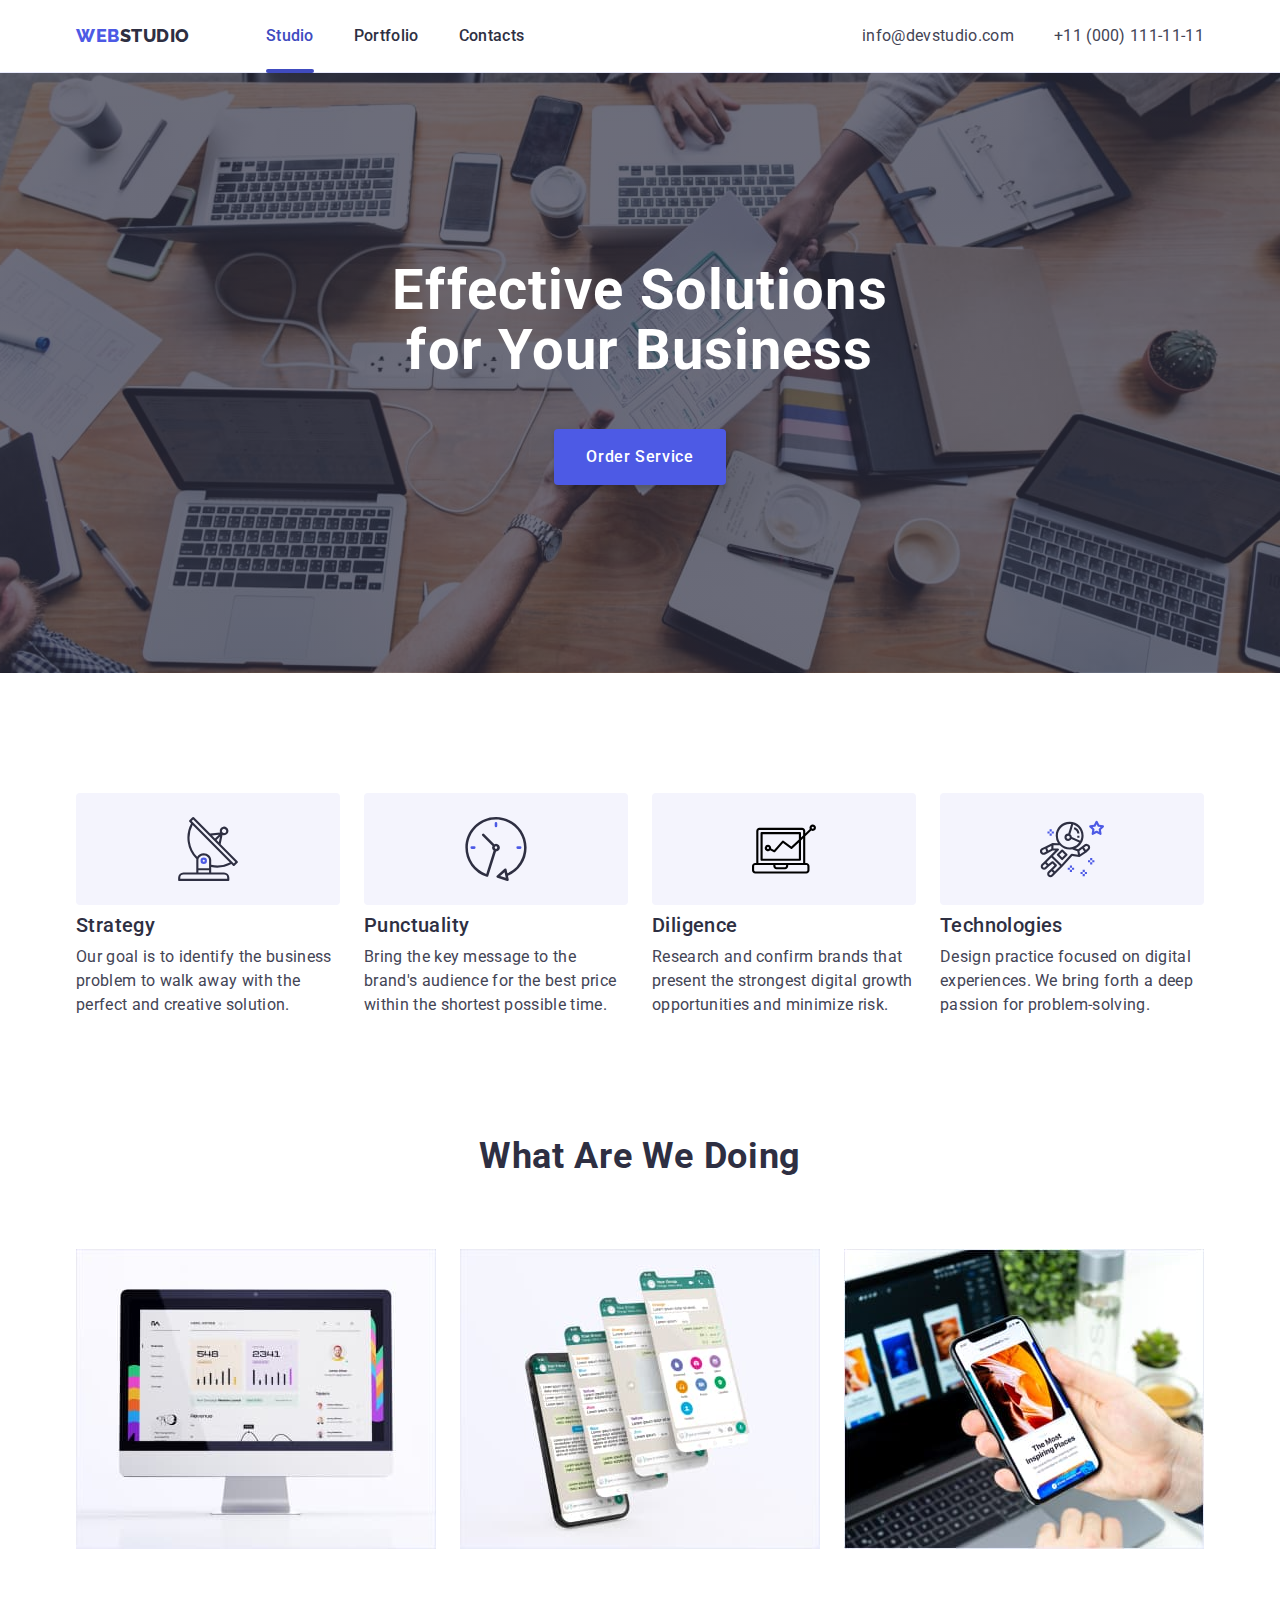
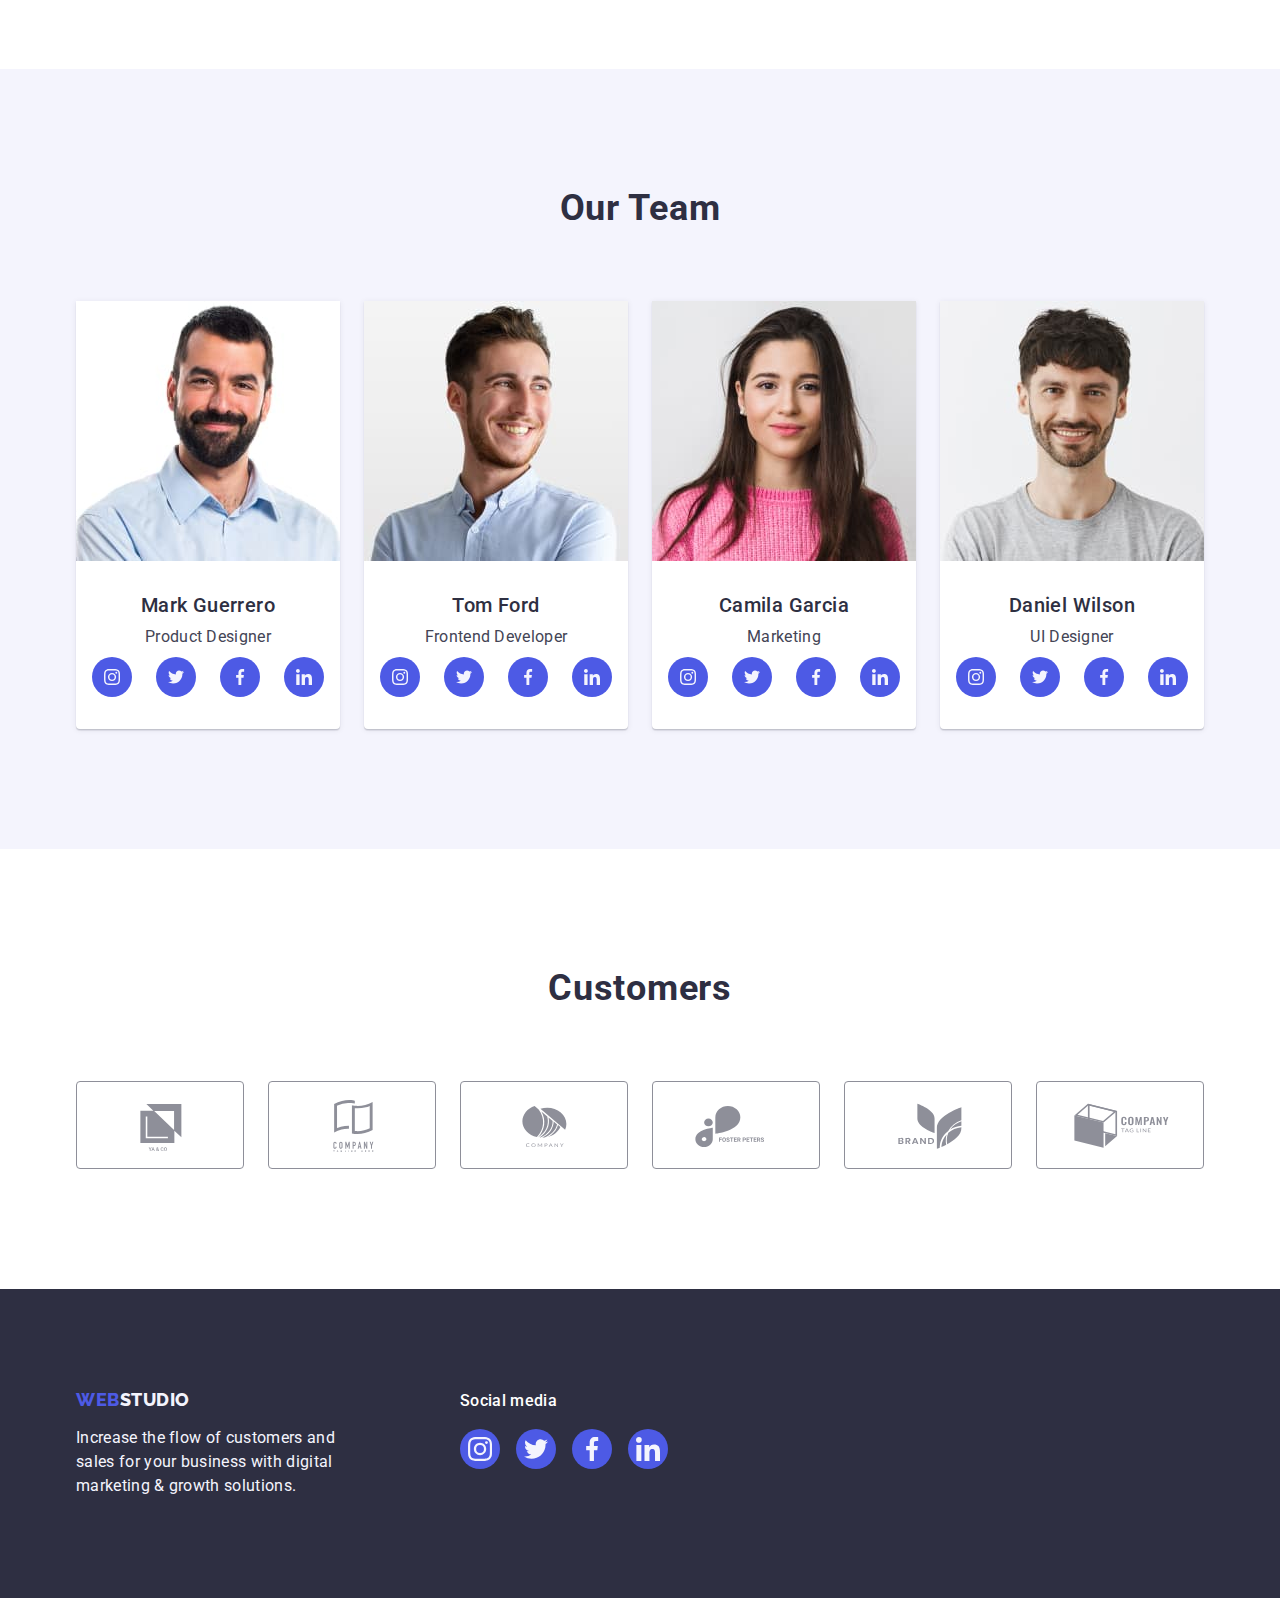
==== index.html @ ff5aa091 "Initial commit" ====
<!DOCTYPE html>
<html lang="en">
  <head>
    <meta charset="UTF-8" />
    <meta name="viewport" content="width=device-width, initial-scale=1.0" />
    <link
      href="https://cdn.jsdelivr.net/npm/modern-normalize@2.0.0/modern-normalize.min.css"
      rel="stylesheet"
    />
    <link rel="preconnect" href="https://fonts.googleapis.com" />
    <link rel="preconnect" href="https://fonts.gstatic.com" crossorigin />
    <link
      href="https://fonts.googleapis.com/css2?family=Raleway:wght@800&family=Roboto:wght@400;500;700;900&display=swap"
      rel="stylesheet"
    />
    <link rel="stylesheet" href="./css/styles.css" />
    <title>Main Page</title>
  </head>
  <body>
    <header class="top-line">
      <div class="container navigation-container">
        <nav class="navigation">
          <a href="./index.html" class="logo link"
            >Web<span class="logo-change">Studio</span></a
          >
          <ul class="page-nav list">
            <li><a href="./index.html" class="link current">Studio</a></li>
            <li><a href="./portfolio.html" class="link">Portfolio</a></li>
            <li><a href="" class="link">Contacts</a></li>
          </ul>
        </nav>
        <address class="header-adres">
          <ul class="contacts list">
            <li>
              <a href="mailto:info@devstudio.com" class="link"
                >info@devstudio.com</a
              >
            </li>
            <li>
              <a href="tel:+110001111111" class="link">+11 (000) 111-11-11</a>
            </li>
          </ul>
        </address>
      </div>
    </header>
    <main>
      <section class="main-section">
        <div class="container">
          <h1 class="main-title">Effective Solutions for Your Business</h1>
          <button type="button" class="main-button" data-modal-open>
            Order Service
          </button>
        </div>
      </section>
      <section class="prof-section">
        <div class="container">
          <h2 class="visually-hidden">Advantages</h2>
          <ul class="prof-list list">
            <li class="prof-item">
              <div class="adv-icon-container">
                <svg class="adv-icon" width="64" height="64">
                  <use href="./images/icons.svg#icon-antenna"></use>
                </svg>
              </div>
              <h3 class="prof-title">Strategy</h3>
              <p class="prof-text">
                Our goal is to identify the business problem to walk away with
                the perfect and creative solution.
              </p>
            </li>
            <li class="prof-item">
              <div class="adv-icon-container">
                <svg class="adv-icon" width="64" height="64">
                  <use href="./images/icons.svg#icon-clock"></use>
                </svg>
              </div>
              <h3 class="prof-title">Punctuality</h3>
              <p class="prof-text">
                Bring the key message to the brand's audience for the best price
                within the shortest possible time.
              </p>
            </li>
            <li class="prof-item">
              <div class="adv-icon-container">
                <svg class="adv-icon" width="64" height="64">
                  <use href="./images/icons.svg#icon-vector"></use>
                </svg>
              </div>
              <h3 class="prof-title">Diligence</h3>
              <p class="prof-text">
                Research and confirm brands that present the strongest digital
                growth opportunities and minimize risk.
              </p>
            </li>
            <li class="prof-item">
              <div class="adv-icon-container">
                <svg class="adv-icon" width="64" height="64">
                  <use href="./images/icons.svg#icon-astronaut"></use>
                </svg>
              </div>
              <h3 class="prof-title">Technologies</h3>
              <p class="prof-text">
                Design practice focused on digital experiences. We bring forth a
                deep passion for problem-solving.
              </p>
            </li>
          </ul>
        </div>
      </section>
      <section class="section-projects">
        <div class="container">
          <h2 class="title">What are we doing</h2>
          <ul class="projects-list list">
            <li class="projects-item">
              <img
                src="./images/img1.jpg"
                alt="computer"
                width="360"
                height="300"
              />
            </li>
            <li class="projects-item">
              <img
                src="./images/img2.jpg"
                alt="telephone"
                width="360"
                height="300"
              />
            </li>
            <li class="projects-item">
              <img
                src="./images/img3.jpg"
                alt="telephone"
                width="360"
                height="300"
              />
            </li>
          </ul>
        </div>
      </section>
      <section class="section-our-team">
        <div class="container">
          <h2 class="title">Our Team</h2>
          <ul class="our-team-list list">
            <li class="our-team-item">
              <img
                src="./images/teamcard1.jpg"
                alt="mark"
                width="264"
                height="260"
              />
              <div class="team-container">
                <h3 class="team-title">Mark Guerrero</h3>
                <p class="our-team-text">Product Designer</p>
                <ul class="team-sm-list list">
                  <li class="team-sm-item">
                    <a href="" class="link">
                      <svg class="icon" width="16" height="16">
                        <use
                          href="./images/icons.svg#icon-instagram-logo"
                        ></use>
                      </svg>
                    </a>
                  </li>
                  <li class="team-sm-item">
                    <a href="" class="link">
                      <svg class="icon" width="16" height="16">
                        <use href="./images/icons.svg#icon-twitter-logo"></use>
                      </svg>
                    </a>
                  </li>
                  <li class="team-sm-item">
                    <a href="" class="link">
                      <svg class="icon" width="16" height="16">
                        <use href="./images/icons.svg#icon-facebook-logo"></use>
                      </svg>
                    </a>
                  </li>
                  <li class="team-sm-item">
                    <a href="" class="link">
                      <svg class="icon" width="16" height="16">
                        <use href="./images/icons.svg#icon-linkedin-logo"></use>
                      </svg>
                    </a>
                  </li>
                </ul>
              </div>
            </li>
            <li class="our-team-item">
              <img
                src="./images/teamcard2.jpg"
                alt="tom"
                width="264"
                height="260"
              />
              <div class="team-container">
                <h3 class="team-title">Tom Ford</h3>
                <p class="our-team-text">Frontend Developer</p>
                <ul class="team-sm-list list">
                  <li class="team-sm-item">
                    <a href="" class="link">
                      <svg class="icon" width="16" height="16">
                        <use
                          href="./images/icons.svg#icon-instagram-logo"
                        ></use>
                      </svg>
                    </a>
                  </li>
                  <li class="team-sm-item">
                    <a href="" class="link">
                      <svg class="icon" width="16" height="16">
                        <use href="./images/icons.svg#icon-twitter-logo"></use>
                      </svg>
                    </a>
                  </li>
                  <li class="team-sm-item">
                    <a href="" class="link">
                      <svg class="icon" width="16" height="16">
                        <use href="./images/icons.svg#icon-facebook-logo"></use>
                      </svg>
                    </a>
                  </li>
                  <li class="team-sm-item">
                    <a href="" class="link">
                      <svg class="icon" width="16" height="16">
                        <use href="./images/icons.svg#icon-linkedin-logo"></use>
                      </svg>
                    </a>
                  </li>
                </ul>
              </div>
            </li>
            <li class="our-team-item">
              <img
                src="./images/teamcard3.jpg"
                alt="camila"
                width="264"
                height="260"
              />
              <div class="team-container">
                <h3 class="team-title">Camila Garcia</h3>
                <p class="our-team-text">Marketing</p>
                <ul class="team-sm-list list">
                  <li class="team-sm-item">
                    <a href="" class="link">
                      <svg class="icon" width="16" height="16">
                        <use
                          href="./images/icons.svg#icon-instagram-logo"
                        ></use>
                      </svg>
                    </a>
                  </li>
                  <li class="team-sm-item">
                    <a href="" class="link">
                      <svg class="icon" width="16" height="16">
                        <use href="./images/icons.svg#icon-twitter-logo"></use>
                      </svg>
                    </a>
                  </li>
                  <li class="team-sm-item">
                    <a href="" class="link">
                      <svg class="icon" width="16" height="16">
                        <use href="./images/icons.svg#icon-facebook-logo"></use>
                      </svg>
                    </a>
                  </li>
                  <li class="team-sm-item">
                    <a href="" class="link">
                      <svg class="icon" width="16" height="16">
                        <use href="./images/icons.svg#icon-linkedin-logo"></use>
                      </svg>
                    </a>
                  </li>
                </ul>
              </div>
            </li>
            <li class="our-team-item">
              <img
                src="./images/teamcard4.jpg"
                alt="daniel"
                width="264"
                height="260"
              />
              <div class="team-container">
                <h3 class="team-title">Daniel Wilson</h3>
                <p class="our-team-text">UI Designer</p>
                <ul class="team-sm-list list">
                  <li class="team-sm-item">
                    <a href="" class="link">
                      <svg class="icon" width="16" height="16">
                        <use
                          href="./images/icons.svg#icon-instagram-logo"
                        ></use>
                      </svg>
                    </a>
                  </li>
                  <li class="team-sm-item">
                    <a href="" class="link">
                      <svg class="icon" width="16" height="16">
                        <use href="./images/icons.svg#icon-twitter-logo"></use>
                      </svg>
                    </a>
                  </li>
                  <li class="team-sm-item">
                    <a href="" class="link">
                      <svg class="icon" width="16" height="16">
                        <use href="./images/icons.svg#icon-facebook-logo"></use>
                      </svg>
                    </a>
                  </li>
                  <li class="team-sm-item">
                    <a href="" class="link">
                      <svg class="icon" width="16" height="16">
                        <use href="./images/icons.svg#icon-linkedin-logo"></use>
                      </svg>
                    </a>
                  </li>
                </ul>
              </div>
            </li>
          </ul>
        </div>
      </section>
      <section class="section-customers">
        <div class="container">
          <h2 class="title">Customers</h2>
          <ul class="customers-list list">
            <li class="customers-item">
              <a href="" class="link">
                <svg class="icon" width="104" height="56">
                  <use href="./images/icons.svg#icon-customer-1"></use>
                </svg>
              </a>
            </li>
            <li class="customers-item">
              <a href="" class="link">
                <svg class="icon" width="104" height="56">
                  <use href="./images/icons.svg#icon-customer-2"></use>
                </svg>
              </a>
            </li>
            <li class="customers-item">
              <a href="" class="link">
                <svg class="icon" width="104" height="56">
                  <use href="./images/icons.svg#icon-customer-3"></use>
                </svg>
              </a>
            </li>
            <li class="customers-item">
              <a href="" class="link">
                <svg class="icon" width="104" height="56">
                  <use href="./images/icons.svg#icon-customer-4"></use>
                </svg>
              </a>
            </li>
            <li class="customers-item">
              <a href="" class="link">
                <svg class="icon" width="104" height="56">
                  <use href="./images/icons.svg#icon-customer-5"></use>
                </svg>
              </a>
            </li>
            <li class="customers-item">
              <a href="" class="link">
                <svg class="icon" width="104" height="56">
                  <use href="./images/icons.svg#icon-customer-6"></use>
                </svg>
              </a>
            </li>
          </ul>
        </div>
      </section>
    </main>
    <footer class="bottom">
      <div class="father-footer-container container">
        <div class="footer-info-container">
          <a href="./index.html" class="logo link"
            >Web<span class="logo-change-footer">Studio</span></a
          >
          <p class="footer-text">
            Increase the flow of customers and sales for your business with
            digital marketing & growth solutions.
          </p>
        </div>
        <div class="footer-sm-container">
          <p class="footer-text change">Social media</p>
          <ul class="footer-sm-list list">
            <li class="footer-sm-item">
              <a href="" class="link">
                <svg class="icon" width="24" height="24">
                  <use href="./images/icons.svg#icon-instagram-logo"></use>
                </svg>
              </a>
            </li>
            <li class="footer-sm-item">
              <a href="" class="link">
                <svg class="icon" width="24" height="24">
                  <use href="./images/icons.svg#icon-twitter-logo"></use>
                </svg>
              </a>
            </li>
            <li class="footer-sm-item">
              <a href="" class="link">
                <svg class="icon" width="24" height="24">
                  <use href="./images/icons.svg#icon-facebook-logo"></use>
                </svg>
              </a>
            </li>
            <li class="footer-sm-item">
              <a href="" class="link">
                <svg class="icon" width="24" height="24">
                  <use href="./images/icons.svg#icon-linkedin-logo"></use>
                </svg>
              </a>
            </li>
          </ul>
        </div>
      </div>
    </footer>
    <div class="backdrop is-hidden" data-modal>
      <div class="modal">
        <button type="button" class="close-button" data-modal-close>
          <svg class="close-icon" width="8" height="8">
            <use href="./images/icons.svg#icon-close-black"></use>
          </svg>
        </button>
      </div>
    </div>
    <script src="./js/modal.js"></script>
  </body>
</html>
---- css/styles.css ----
body {
  font-family: "Roboto", sans-serif;
  color: #434455;
  background-color: var(--white-color);
  font-size: 16px;
  line-height: 1.5;
  letter-spacing: 0.02em;
}

:root {
  --cloud-color: #f4f4fd;
  --navy-color: #2e2f42;
  --white-color: #ffffff;
  --iris-color: #4d5ae5;
  --ocean-color: #404bbf;
  --corn-color: #e7e9fc;
  --light-slate-color: #8e8f99;
  --green-color: #31d0aa;
  --dairy-color: #fcfcfc;
}

p,
h1,
h2,
h3,
h4,
h5,
h6 {
  margin-top: 0;
  margin-bottom: 0;
}

ul {
  margin-top: 0;
  margin-bottom: 0;
  padding-left: 0;
}

img {
  display: block;
}

.container {
  width: 1158px;
  margin: 0 auto;
  padding-left: 15px;
  padding-right: 15px;
}

.navigation-container {
  display: flex;
  justify-content: space-between;
}

.top-line {
  border-bottom: 1px solid var(--corn-color);
  box-shadow: 0px 1px 6px 0px rgba(46, 47, 66, 0.08),
    0px 1px 1px 0px rgba(46, 47, 66, 0.16),
    0px 2px 1px 0px rgba(46, 47, 66, 0.08);
}

.navigation {
  display: flex;
  align-items: center;
}

.logo {
  font-family: "Raleway", sans-serif;
  font-weight: 800;
  font-size: 18px;
  line-height: 1.17;
  letter-spacing: 0.03em;
  text-transform: uppercase;
  text-decoration: none;
  color: var(--iris-color);
  display: flex;
  margin-right: 76px;
}

.logo-change {
  color: var(--navy-color);
}

.list {
  list-style: none;
  padding: 0;
  margin: 0;
}

.page-nav {
  display: flex;
  gap: 40px;
  margin: 0 auto;
}

.page-nav .link {
  font-weight: 500;
  font-style: normal;
  text-decoration: none;
  color: var(--navy-color);
  display: block;
  padding-top: 24px;
  padding-bottom: 24px;
  transition: color 250ms cubic-bezier(0.4, 0, 0.2, 1);
}

.page-nav .link:hover,
.page-nav .link:active,
.page-nav .link:focus {
  color: var(--ocean-color);
}

.page-nav .link.current {
  color: var(--ocean-color);
}

.current {
  position: relative;
}

.current::after {
  content: "";
  width: 100%;
  height: 4px;
  border-radius: 2px;
  position: absolute;
  bottom: -1px;
  background-color: var(--ocean-color);
  left: 0;
}

.header-adres {
  font-style: normal;
  display: flex;
}

.contacts {
  display: flex;
  gap: 40px;
}

.contacts .link {
  font-style: normal;
  text-decoration: none;
  color: #434455;
  display: block;
  padding-top: 24px;
  padding-bottom: 24px;
  transition: color 250ms cubic-bezier(0.4, 0, 0.2, 1);
}

.contacts .link:hover,
.contacts .link:active,
.contacts .link:focus {
  color: var(--ocean-color);
}

.bottom {
  background-color: var(--navy-color);
  padding-top: 100px;
  padding-bottom: 100px;
}

.bottom .logo {
  display: inline-block;
  margin-bottom: 16px;
  margin-right: 0;
}

.logo-change-footer {
  color: var(--cloud-color);
}

.footer-text {
  color: var(--cloud-color);
  display: flex;
  width: 264px;
  flex-direction: column;
  flex-shrink: 0;
}

.father-footer-container {
  display: flex;
  align-items: baseline;
}

.footer-info-container {
  margin-right: 120px;
}

.footer-sm-container .change {
  font-weight: 500;
  color: var(--white-color);
  margin-bottom: 16px;
}

.footer-sm-list {
  display: flex;
  gap: 16px;
}

.footer-sm-list .link {
  display: flex;
  justify-content: center;
  align-items: center;
  width: 40px;
  height: 40px;
  border-radius: 50%;
  background-color: var(--iris-color);
  transition: background-color 250ms cubic-bezier(0.4, 0, 0.2, 1);
}

.footer-sm-list .icon {
  fill: var(--cloud-color);
}

.footer-sm-list .link:hover,
.footer-sm-list .link:focus {
  background-color: var(--green-color);
}

.backdrop.is-hidden {
  visibility: hidden;
  opacity: 0;
  pointer-events: none;
}

.backdrop {
  position: fixed;
  top: 0;
  left: 0;
  width: 100%;
  height: 100%;
  opacity: 1;
  background-color: rgba(46, 47, 66, 0.4);
  transition: opacity 250ms cubic-bezier(0.4, 0, 0.2, 1),
    visibility 250ms cubic-bezier(0.4, 0, 0.2, 1);
  visibility: visible;
}

.modal {
  position: absolute;
  top: 50%;
  left: 50%;
  transform: translate(-50%, -50%) scale(1);
  width: 408px;
  min-height: 584px;
  background-color: var(--dairy-color);
  box-shadow: 0px 2px 1px 0px rgba(0, 0, 0, 0.2),
    0px 1px 3px 0px rgba(0, 0, 0, 0.12), 0px 1px 1px 0px rgba(0, 0, 0, 0.14);
  border-radius: 4px;
  transition: transform 250ms cubic-bezier(0.4, 0, 0.2, 1);
}

.close-button {
  position: absolute;
  top: 24px;
  right: 24px;
  width: 24px;
  height: 24px;
  border-radius: 50%;
  display: flex;
  align-items: center;
  justify-content: center;
  background-color: var(--corn-color);
  border: 1px solid rgba(0, 0, 0, 0.1);
  padding: 0;
  cursor: pointer;
  transition: background-color 250ms cubic-bezier(0.4, 0, 0.2, 1),
    border 250ms cubic-bezier(0.4, 0, 0.2, 1);
}

.close-button:is(:hover, :focus) {
  background-color: var(--ocean-color);
  border: none;
  fill: var(--white-color);
}

.close-icon {
  transition: fill 250ms cubic-bezier(0.4, 0, 0.2, 1);
}

.main-section {
  background-image: linear-gradient(
      rgba(46, 47, 66, 0.7),
      rgba(46, 47, 66, 0.7)
    ),
    url(../images/people-office.jpg);
  background-repeat: no-repeat;
  background-position: center;
  background-size: cover;
  margin: 0 auto;
  background-color: var(--navy-color);
  padding-top: 188px;
  padding-bottom: 188px;
  max-width: 1440px;
}

.main-title {
  font-size: 56px;
  font-weight: 700;
  line-height: 1.07;
  letter-spacing: 0.02em;
  text-align: center;
  color: var(--white-color);
  display: flex;
  max-width: 496px;
  flex-direction: column;
  flex-shrink: 0;
  margin: 0 auto;
  margin-bottom: 48px;
}

.main-button {
  font-weight: 500;
  letter-spacing: 0.04em;
  line-height: 1.5;
  color: var(--white-color);
  background-color: var(--iris-color);
  cursor: pointer;
  display: block;
  min-width: 169px;
  padding: 16px 32px;
  border: none;
  border-radius: 4px;
  box-shadow: 0px 4px 4px 0px rgba(0, 0, 0, 0.15);
  margin: 0 auto;
  transition: background-color 250ms cubic-bezier(0.4, 0, 0.2, 1);
}

.main-button:hover,
.main-button:focus {
  background-color: var(--ocean-color);
}

.prof-list {
  display: flex;
  gap: 24px;
}

.prof-item {
  width: calc((100% - 72px) / 4);
}

.prof-section {
  padding-top: 120px;
  padding-bottom: 120px;
}

.visually-hidden {
  position: absolute;
  overflow: hidden;
  clip: rect(0 0 0 0);
  clip-path: inset(100%);
  white-space: nowrap;
  width: 1px;
  height: 1px;
  margin: -1px;
  padding: 0;
  border: 0;
}

.adv-icon-container {
  display: flex;
  justify-content: center;
  align-items: center;
  height: 112px;
  border-radius: 4px;
  background-color: var(--cloud-color);
  margin-bottom: 8px;
}

.prof-title {
  font-size: 20px;
  font-weight: 500;
  line-height: 1.2;
  letter-spacing: 0.02em;
  color: var(--navy-color);
  margin-bottom: 8px;
}

.section-projects {
  padding-bottom: 120px;
}

.projects-list {
  display: flex;
  gap: 24px;
}

.projects-item {
  width: calc((100% - 48px) / 3);
}

.section-projects .title {
  font-size: 36px;
  font-weight: 700;
  line-height: 1.11;
  letter-spacing: 0.02em;
  text-transform: capitalize;
  color: var(--navy-color);
  text-align: center;
  margin-bottom: 72px;
}

.section-our-team {
  background-color: var(--cloud-color);
  padding-top: 120px;
  padding-bottom: 120px;
}

.section-our-team .title {
  font-size: 36px;
  font-weight: 700;
  line-height: 1.11;
  letter-spacing: 0.02em;
  text-transform: capitalize;
  color: var(--navy-color);
  text-align: center;
  margin-bottom: 72px;
}

.our-team-list {
  display: flex;
  gap: 24px;
}

.our-team-item {
  width: calc((100% - 72px) / 4);
  background-color: var(--white-color);
  border-radius: 0px 0px 4px 4px;
  box-shadow: 0px 2px 1px 0px rgba(46, 47, 66, 0.08),
    0px 1px 1px 0px rgba(46, 47, 66, 0.16),
    0px 1px 6px 0px rgba(46, 47, 66, 0.08);
}

.team-container {
  padding: 32px 0;
}

.team-title {
  font-size: 20px;
  font-weight: 500;
  line-height: 1.2;
  letter-spacing: 0.02em;
  color: var(--navy-color);
  text-align: center;
  margin-bottom: 8px;
}

.our-team-text {
  text-align: center;
  margin-bottom: 8px;
}

.team-sm-list {
  display: flex;
  gap: 24px;
  justify-content: center;
}

.team-sm-list .link {
  display: flex;
  justify-content: center;
  align-items: center;
  width: 40px;
  height: 40px;
  border-radius: 50%;
  background-color: var(--iris-color);
  transition: background-color 250ms cubic-bezier(0.4, 0, 0.2, 1);
}

.team-sm-list .link:hover,
.team-sm-list .link:focus {
  background-color: var(--ocean-color);
}

.team-sm-list .icon {
  fill: var(--cloud-color);
}

.section-customers {
  padding-top: 120px;
  padding-bottom: 120px;
}

.section-customers .title {
  font-size: 36px;
  font-weight: 700;
  line-height: 1.11;
  letter-spacing: 0.02em;
  text-transform: capitalize;
  color: var(--navy-color);
  text-align: center;
  margin-bottom: 72px;
}

.customers-list {
  display: flex;
  gap: 24px;
}

.customers-list .link {
  display: flex;
  justify-content: center;
  align-items: center;
  width: 168px;
  height: 88px;
  border-radius: 4px;
  color: var(--light-slate-color);
  border: 1px solid var(--light-slate-color);
  transition: border-color 250ms cubic-bezier(0.4, 0, 0.2, 1),
    color 250ms cubic-bezier(0.4, 0, 0.2, 1);
}

.customers-list .link:hover,
.customers-list .link:focus {
  border: 1px solid var(--ocean-color);
  color: var(--ocean-color);
}

.customers-list .icon {
  fill: currentColor;
  transition: fill 250ms cubic-bezier(0.4, 0, 0.2, 1);
}

.customers-list .link:is(:hover, :focus) .icon {
  fill: var(--ocean-color);
}

.section-portfolio {
  padding-top: 96px;
  padding-bottom: 120px;
}

.portfolio-button-list {
  display: flex;
  justify-content: center;
  gap: 24px;
  margin-bottom: 72px;
}

.portfolio-button {
  font-weight: 500;
  letter-spacing: 0.04em;
  line-height: 1.5;
  color: var(--iris-color);
  text-align: center;
  cursor: pointer;
  background-color: var(--cloud-color);
  padding: 12px 24px;
  border: 1px solid var(--corn-color);
  border-radius: 4px;
  transition: color 250ms cubic-bezier(0.4, 0, 0.2, 1),
    background-color 250ms cubic-bezier(0.4, 0, 0.2, 1),
    border-color 250ms cubic-bezier(0.4, 0, 0.2, 1),
    box-shadow 250ms cubic-bezier(0.4, 0, 0.2, 1);
}

.portfolio-button:hover,
.portfolio-button:active,
.portfolio-button:focus {
  color: var(--white-color);
  background-color: var(--ocean-color);
  border: 1px solid transparent;
  box-shadow: 0px 2px 2px 0px rgba(0, 0, 0, 0.12),
    0px 2px 1px 0px rgba(0, 0, 0, 0.08), 0px 3px 1px 0px rgba(0, 0, 0, 0.1);
}

.portfolio-app-list {
  display: flex;
  flex-wrap: wrap;
  row-gap: 48px;
  column-gap: 24px;
}

.portfolio-app-item {
  width: calc((100% - 48px) / 3);
}

.portfolio-link {
  transition: box-shadow 250ms cubic-bezier(0.4, 0, 0.2, 1);
  display: block;
  background-color: var(--white-color);
}

.portfolio-link:is(:hover, :focus) {
  box-shadow: 0px 2px 1px 0px rgba(46, 47, 66, 0.08),
    0px 1px 1px 0px rgba(46, 47, 66, 0.16),
    0px 1px 6px 0px rgba(46, 47, 66, 0.08);
}

.overlay {
  position: relative;
  overflow: hidden;
}

.text-overlay {
  color: var(--cloud-color);
  padding: 40px 32px;
  position: absolute;
  top: 0;
  left: 0;
  width: 100%;
  height: 100%;
  transform: translateY(100%);
  transition: transform 250ms cubic-bezier(0.4, 0, 0.2, 1);
  background-color: var(--iris-color);
}

.portfolio-link:is(:hover, :focus) .text-overlay {
  transform: translateY(0);
}

.app-container {
  padding: 32px 16px;
  border: 1px solid var(--corn-color);
  border-top: none;
}

.portfolio-title {
  font-size: 20px;
  font-weight: 500;
  line-height: 1.2;
  letter-spacing: 0.02em;
  color: var(--navy-color);
  margin-bottom: 8px;
}

.portfolio-app-item .link {
  text-decoration: none;
}

.portfolio-text {
  color: #434455;
}
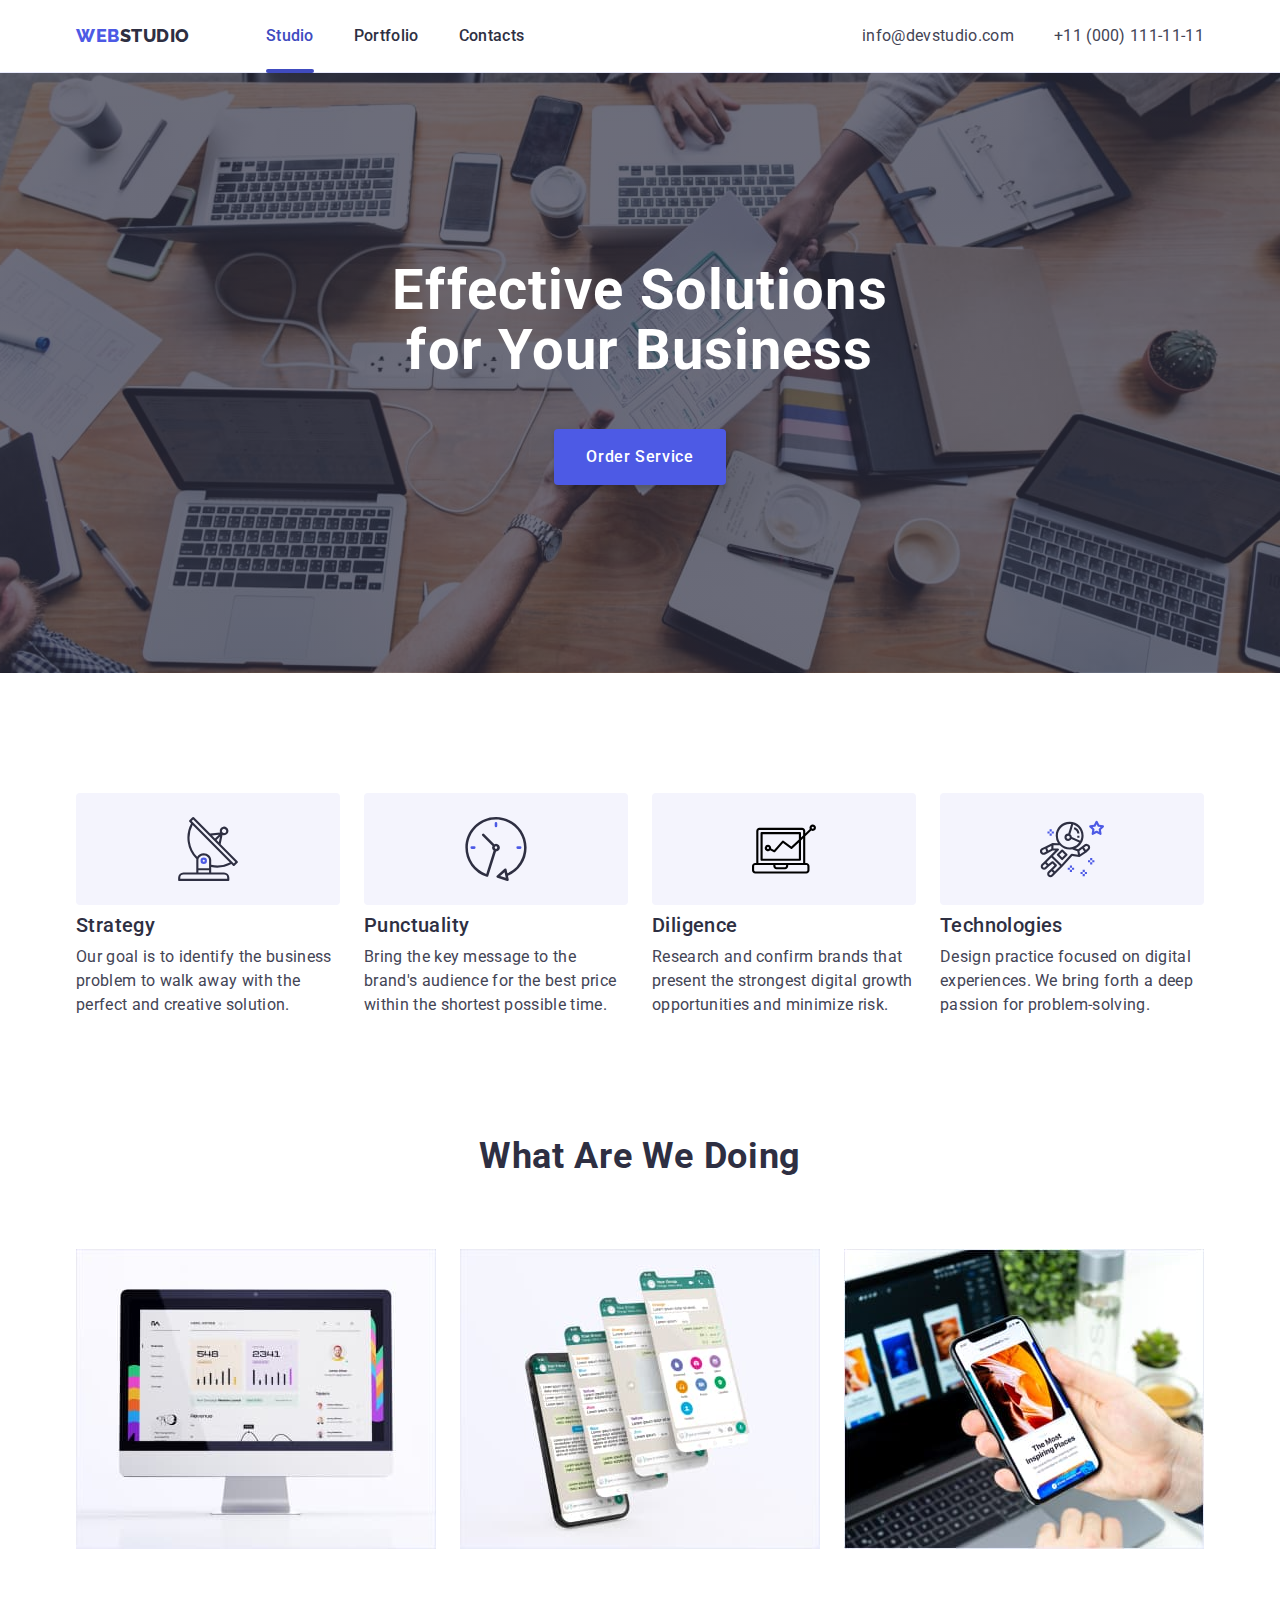
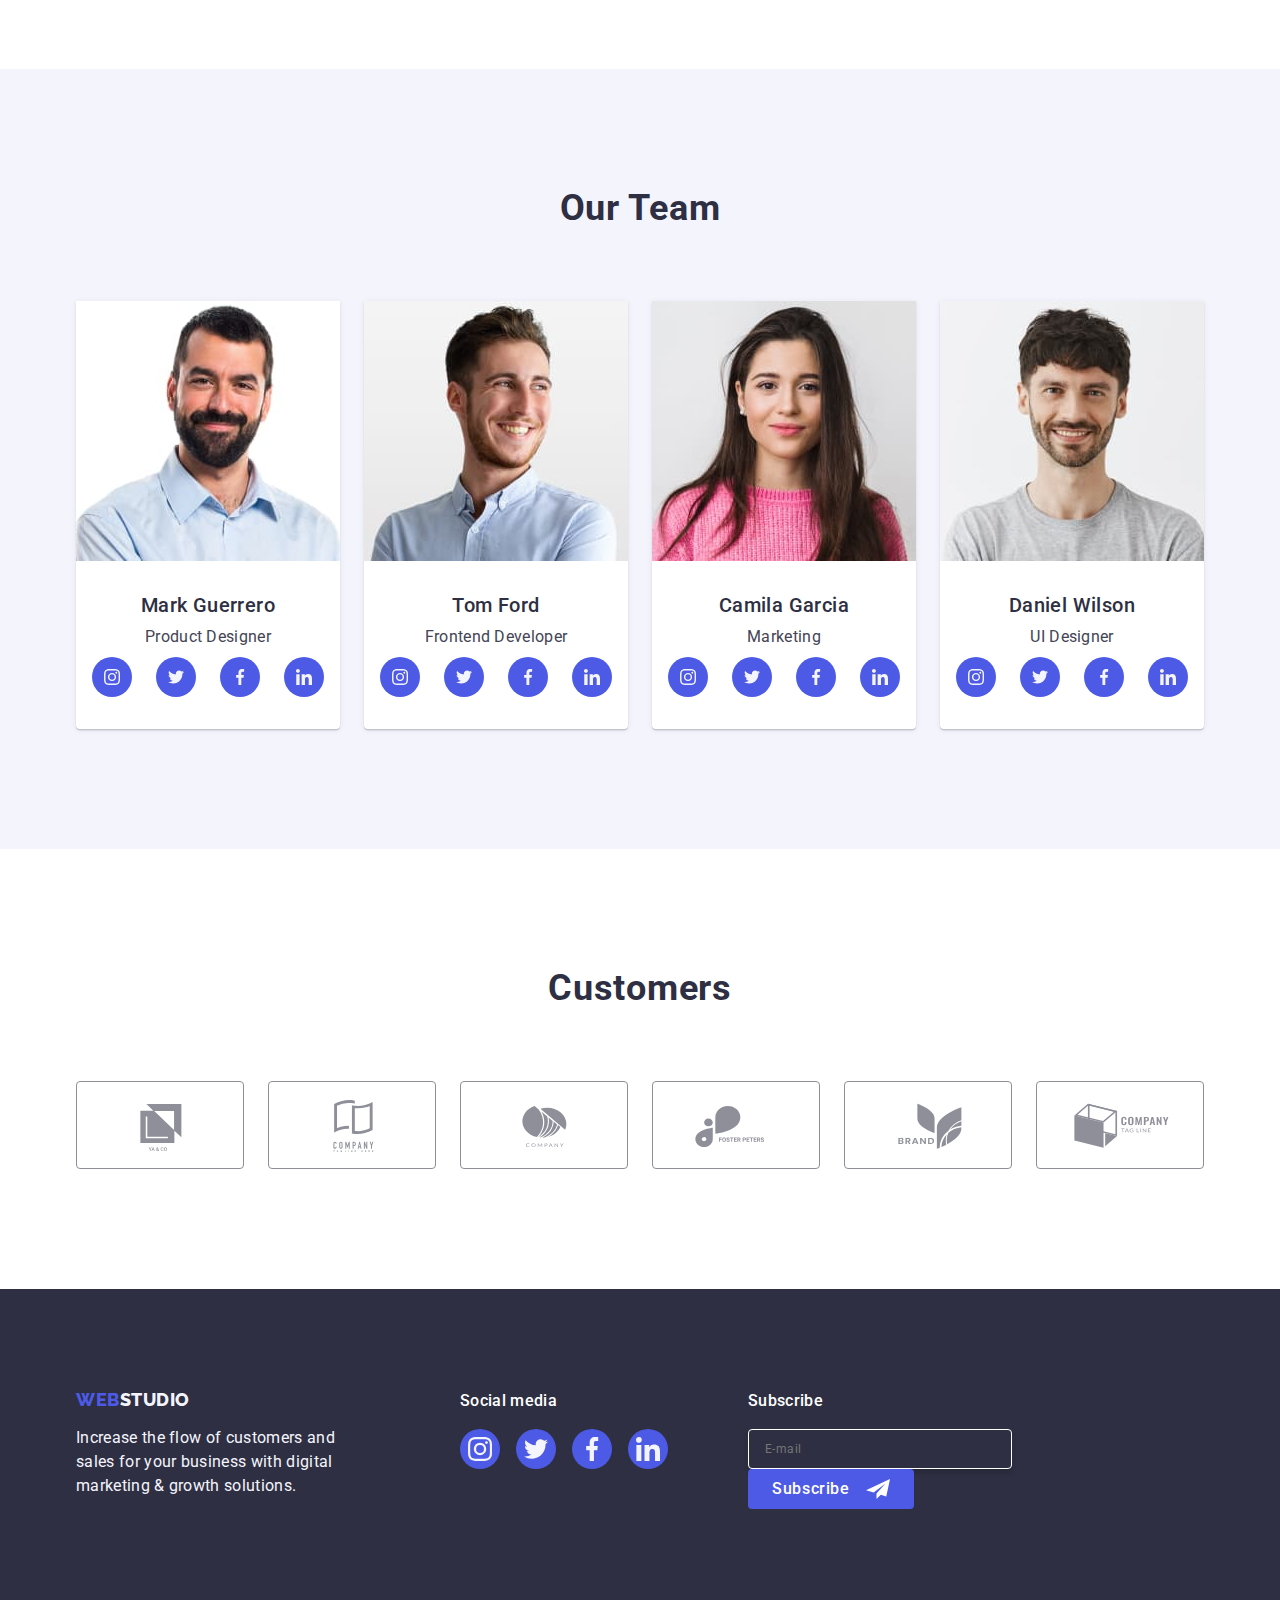
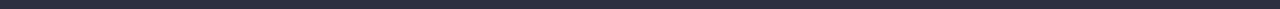
==== commit 50596b1f: "1st" ====
--- a/index.html
+++ b/index.html
@@ -383,7 +383,7 @@
           </p>
         </div>
         <div class="footer-sm-container">
-          <p class="footer-text change">Social media</p>
+          <p class="sm-sub-text">Social media</p>
           <ul class="footer-sm-list list">
             <li class="footer-sm-item">
               <a href="" class="link">
@@ -414,6 +414,25 @@
               </a>
             </li>
           </ul>
+        </div>
+        <div class="footer-sub-container">
+          <form class="footer-form">
+            <label class="footer-label">
+              <p class="sm-sub-text">Subscribe</p>
+              <input
+                type="text"
+                class="footer-input"
+                name="email_address"
+                placeholder="E-mail"
+              />
+            </label>
+            <button type="submit" class="footer-button button">
+              Subscribe
+              <svg class="icon" width="24" height="24">
+                <use href="./images/icons.svg#icon-frame"></use>
+              </svg>
+            </button>
+          </form>
         </div>
       </div>
     </footer>
--- a/css/styles.css
+++ b/css/styles.css
@@ -40,6 +40,15 @@
   display: block;
 }
 
+button {
+  font-family: inherit;
+  color: currentColor;
+}
+
+input {
+  font-family: inherit;
+}
+
 .container {
   width: 1158px;
   margin: 0 auto;
@@ -188,7 +197,11 @@
   margin-right: 120px;
 }
 
-.footer-sm-container .change {
+.footer-sm-container {
+  margin-right: 80px;
+}
+
+.sm-sub-text {
   font-weight: 500;
   color: var(--white-color);
   margin-bottom: 16px;
@@ -216,6 +229,50 @@
 
 .footer-sm-list .link:hover,
 .footer-sm-list .link:focus {
+  background-color: var(--green-color);
+}
+
+.footer-label {
+  margin-right: 24px;
+}
+
+.footer-input {
+  padding-top: 8px;
+  padding-bottom: 8px;
+  padding-left: 16px;
+  border-radius: 4px;
+  border: 1px solid var(--white-color);
+  width: 264px;
+  height: 40px;
+  flex-shrink: 0;
+  background-color: var(--navy-color);
+  color: var(--white-color);
+  font-size: 12px;
+  line-height: 2;
+  letter-spacing: 0.04em;
+  box-shadow: 0px 4px 4px 0px rgba(0, 0, 0, 0.15);
+}
+
+.footer-button {
+  display: inline-flex;
+  cursor: pointer;
+  padding: 8px 24px;
+  justify-content: center;
+  align-items: center;
+  gap: 16px;
+  border-radius: 4px;
+  border: none;
+  background-color: var(--iris-color);
+  color: var(--white-color);
+  font-weight: 500;
+  letter-spacing: 0.04em;
+  line-height: 1.5;
+  text-align: center;
+  fill: var(--white-color);
+  transition: background-color 250ms cubic-bezier(0.4, 0, 0.2, 1);
+}
+
+.footer-button:is(:hover, :focus) {
   background-color: var(--green-color);
 }
 
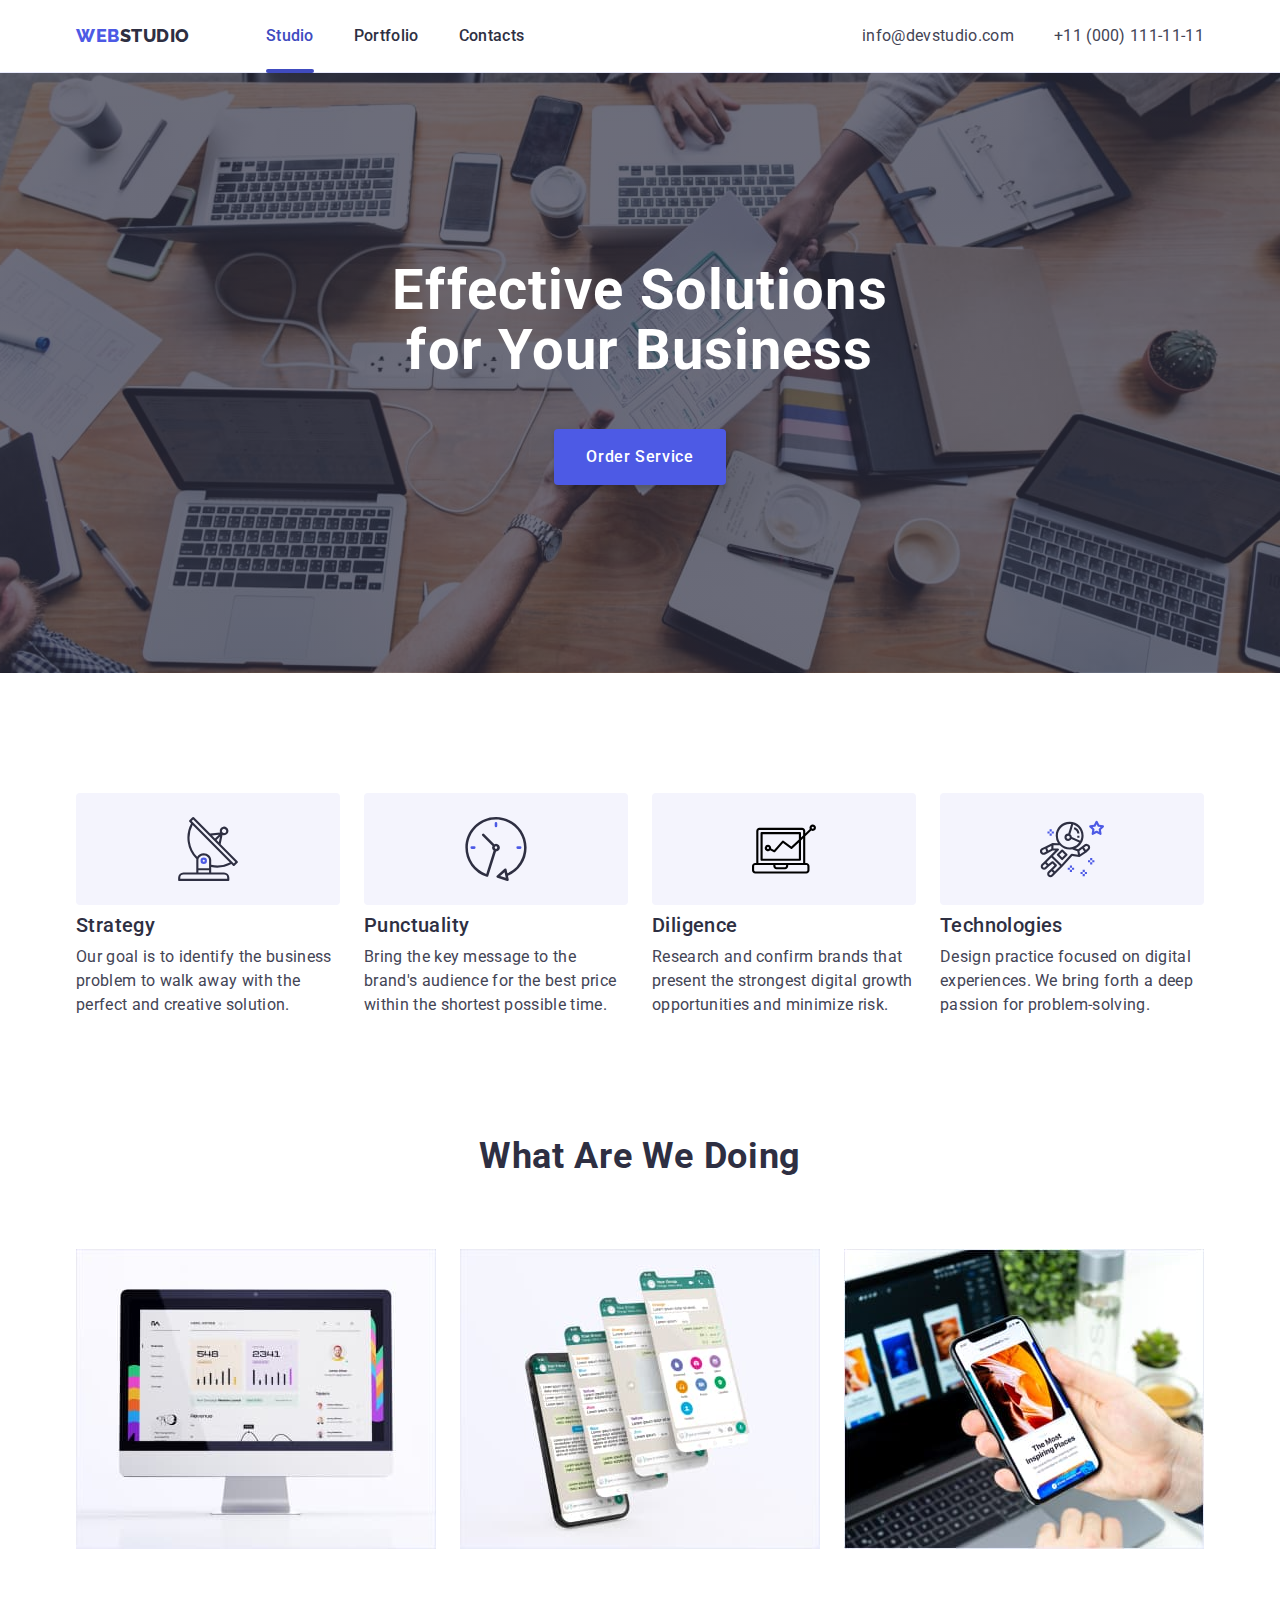
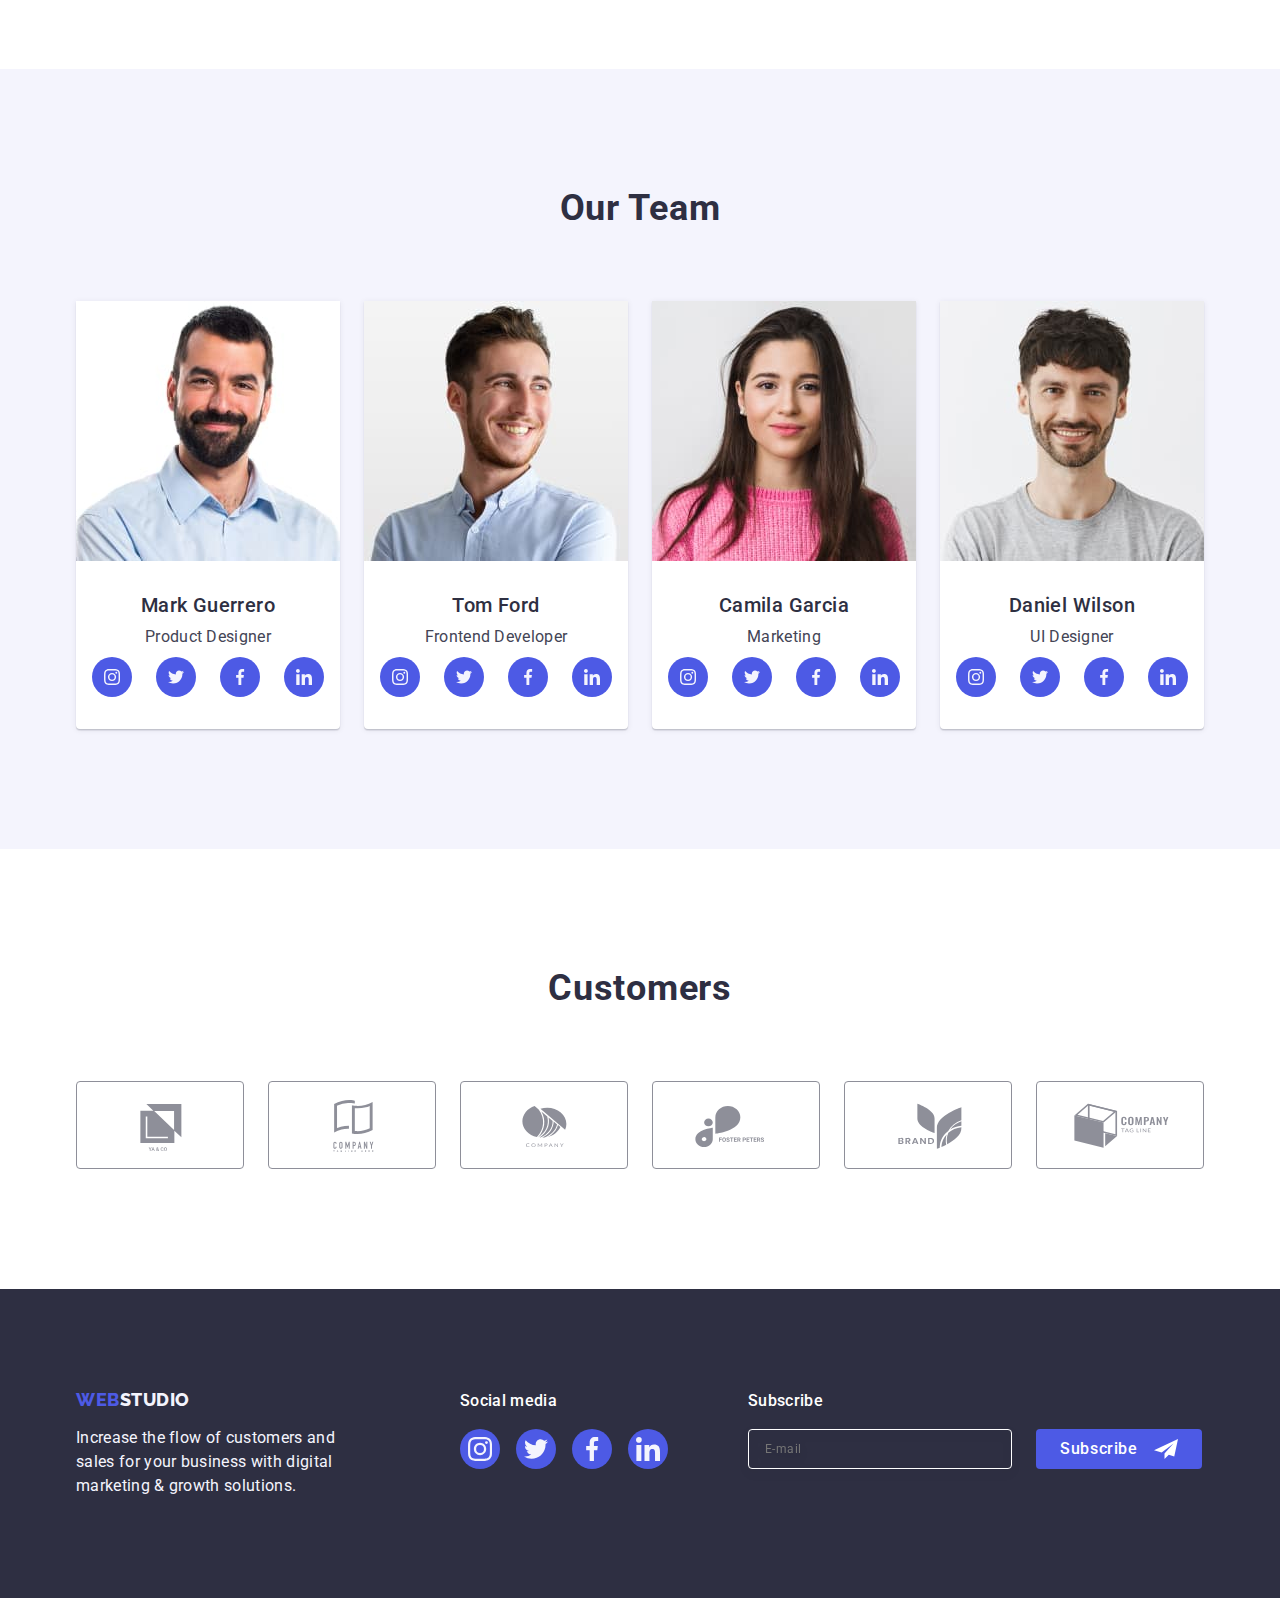
==== commit d52eec91: "2cond" ====
--- a/index.html
+++ b/index.html
@@ -416,11 +416,11 @@
           </ul>
         </div>
         <div class="footer-sub-container">
+          <p class="sm-sub-text">Subscribe</p>
           <form class="footer-form">
             <label class="footer-label">
-              <p class="sm-sub-text">Subscribe</p>
               <input
-                type="text"
+                type="email"
                 class="footer-input"
                 name="email_address"
                 placeholder="E-mail"
--- a/css/styles.css
+++ b/css/styles.css
@@ -232,34 +232,34 @@
   background-color: var(--green-color);
 }
 
-.footer-label {
-  margin-right: 24px;
+.footer-form {
+  display: flex;
+  gap: 24px;
 }
 
 .footer-input {
-  padding-top: 8px;
-  padding-bottom: 8px;
   padding-left: 16px;
   border-radius: 4px;
   border: 1px solid var(--white-color);
   width: 264px;
   height: 40px;
   flex-shrink: 0;
-  background-color: var(--navy-color);
+  background-color: transparent;
   color: var(--white-color);
   font-size: 12px;
   line-height: 2;
   letter-spacing: 0.04em;
-  box-shadow: 0px 4px 4px 0px rgba(0, 0, 0, 0.15);
+  filter: drop-shadow(0px 4px 4px rgba(0, 0, 0, 0.15));
 }
 
 .footer-button {
-  display: inline-flex;
+  display: flex;
   cursor: pointer;
+  min-width: 165px;
+  height: 40px;
   padding: 8px 24px;
   justify-content: center;
   align-items: center;
-  gap: 16px;
   border-radius: 4px;
   border: none;
   background-color: var(--iris-color);
@@ -270,6 +270,10 @@
   text-align: center;
   fill: var(--white-color);
   transition: background-color 250ms cubic-bezier(0.4, 0, 0.2, 1);
+}
+
+.footer-button .icon {
+  margin-left: 16px;
 }
 
 .footer-button:is(:hover, :focus) {
